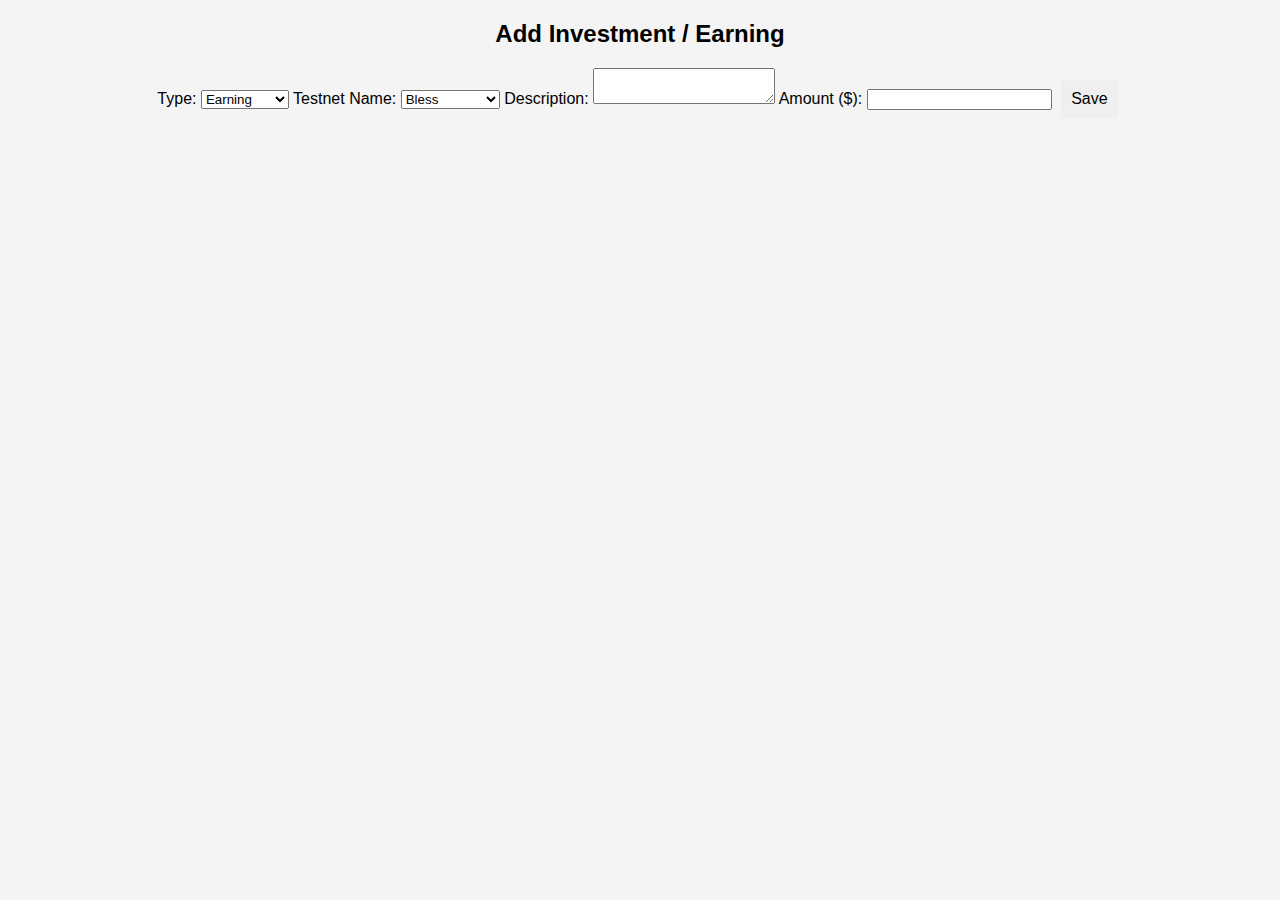
==== add.html @ 65c8eab0 "Create add.html" ====
<!DOCTYPE html>
<html lang="en">
<head>
    <meta charset="UTF-8">
    <meta name="viewport" content="width=device-width, initial-scale=1.0">
    <title>Add Investment / Earning</title>
    <link rel="stylesheet" href="styles.css">
</head>
<body>
    <div class="form-container">
        <h2>Add Investment / Earning</h2>
        <label>Type:</label>
        <select id="type">
            <option value="Earning">Earning</option>
            <option value="Investment">Investment</option>
        </select>

        <label>Testnet Name:</label>
        <select id="project">
            <option>Bless</option>
            <option>Dawn</option>
            <option>Grass</option>
            <option>Graident</option>
            <option>One Football</option>
            <option>Teneo</option>
        </select>

        <label>Description:</label>
        <textarea id="description" maxlength="300"></textarea>

        <label>Amount ($):</label>
        <input type="number" id="amount" min="1">

        <button onclick="saveEntry()">Save</button>
    </div>

    <script src="script.js"></script>
</body>
</html>
---- styles.css ----
body {
    font-family: Arial, sans-serif;
    background: #f4f4f4;
    text-align: center;
    margin: 0;
    padding: 0;
}

header {
    background: #333;
    color: white;
    padding: 10px;
}

h1 {
    margin: 0;
}

button {
    border: none;
    padding: 10px;
    margin: 5px;
    cursor: pointer;
    font-size: 16px;
}

.project-btn {
    background: #ddd;
    padding: 8px 12px;
    border-radius: 5px;
}

.done-btn {
    background: #888;
    color: white;
}

.done-btn.completed {
    background: green;
}

.hidden {
    display: none;
}

/* Navigation */
nav {
    position: fixed;
    bottom: 0;
    width: 100%;
    background: white;
    display: flex;
    justify-content: space-around;
    padding: 10px 0;
    box-shadow: 0 -2px 5px rgba(0, 0, 0, 0.1);
}

/* Earnings UI */
.earning-summary {
    display: flex;
    justify-content: space-around;
    margin: 20px 0;
}

.summary-box {
    background: white;
    padding: 10px;
    border-radius: 8px;
    box-shadow: 0px 4px 6px rgba(0, 0, 0, 0.2);
}

.add-btn {
    background: purple;
    color: white;
    position: absolute;
    right: 20px;
    top: 60px;
    }
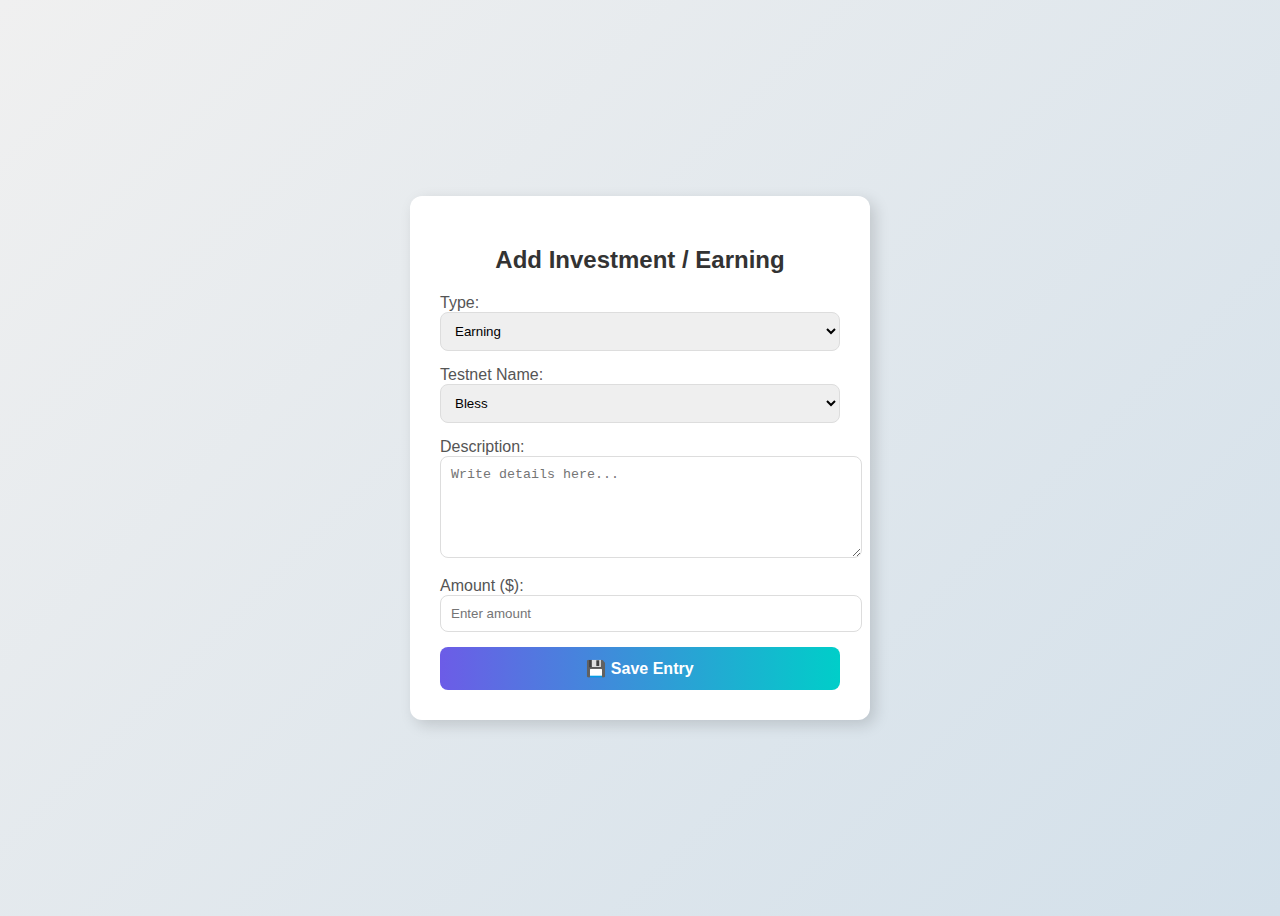
==== commit 8500193a: "Update add.html" ====
--- a/add.html
+++ b/add.html
@@ -4,36 +4,51 @@
     <meta charset="UTF-8">
     <meta name="viewport" content="width=device-width, initial-scale=1.0">
     <title>Add Investment / Earning</title>
-    <link rel="stylesheet" href="styles.css">
 </head>
-<body>
-    <div class="form-container">
-        <h2>Add Investment / Earning</h2>
-        <label>Type:</label>
-        <select id="type">
-            <option value="Earning">Earning</option>
-            <option value="Investment">Investment</option>
-        </select>
+<body style="display: flex; justify-content: center; align-items: center; height: 100vh; background: linear-gradient(135deg, #f0f0f0, #d3e0ea); font-family: Arial, sans-serif;">
 
-        <label>Testnet Name:</label>
-        <select id="project">
-            <option>Bless</option>
-            <option>Dawn</option>
-            <option>Grass</option>
-            <option>Graident</option>
-            <option>One Football</option>
-            <option>Teneo</option>
-        </select>
+    <div style="background: white; padding: 30px; border-radius: 12px; box-shadow: 5px 5px 15px rgba(0, 0, 0, 0.15); width: 100%; max-width: 400px; text-align: center;">
+        <h2 style="color: #333; margin-bottom: 20px;">Add Investment / Earning</h2>
 
-        <label>Description:</label>
-        <textarea id="description" maxlength="300"></textarea>
+        <div style="margin-bottom: 15px; text-align: left;">
+            <label style="font-weight: 500; color: #555;">Type:</label>
+            <select id="type" style="width: 100%; padding: 10px; border-radius: 8px; border: 1px solid #ddd;">
+                <option value="Earning">Earning</option>
+                <option value="Investment">Investment</option>
+            </select>
+        </div>
 
-        <label>Amount ($):</label>
-        <input type="number" id="amount" min="1">
+        <div style="margin-bottom: 15px; text-align: left;">
+            <label style="font-weight: 500; color: #555;">Testnet Name:</label>
+            <select id="project" style="width: 100%; padding: 10px; border-radius: 8px; border: 1px solid #ddd;">
+                <option>Bless</option>
+                <option>Dawn</option>
+                <option>Grass</option>
+                <option>Graident</option>
+                <option>One Football</option>
+                <option>Teneo</option>
+            </select>
+        </div>
 
-        <button onclick="saveEntry()">Save</button>
+        <div style="margin-bottom: 15px; text-align: left;">
+            <label style="font-weight: 500; color: #555;">Description:</label>
+            <textarea id="description" maxlength="300" placeholder="Write details here..." style="width: 100%; padding: 10px; border-radius: 8px; border: 1px solid #ddd; height: 80px;"></textarea>
+        </div>
+
+        <div style="margin-bottom: 15px; text-align: left;">
+            <label style="font-weight: 500; color: #555;">Amount ($):</label>
+            <input type="number" id="amount" min="1" placeholder="Enter amount" style="width: 100%; padding: 10px; border-radius: 8px; border: 1px solid #ddd;">
+        </div>
+
+        <button onclick="saveEntry()" style="width: 100%; padding: 12px; background: linear-gradient(90deg, #6c5ce7, #00cec9); color: white; font-size: 16px; font-weight: bold; border: none; border-radius: 8px; cursor: pointer; transition: 0.3s;">
+            💾 Save Entry
+        </button>
     </div>
 
-    <script src="script.js"></script>
+    <script>
+        function saveEntry() {
+            alert("Entry Saved!");
+        }
+    </script>
 </body>
 </html>
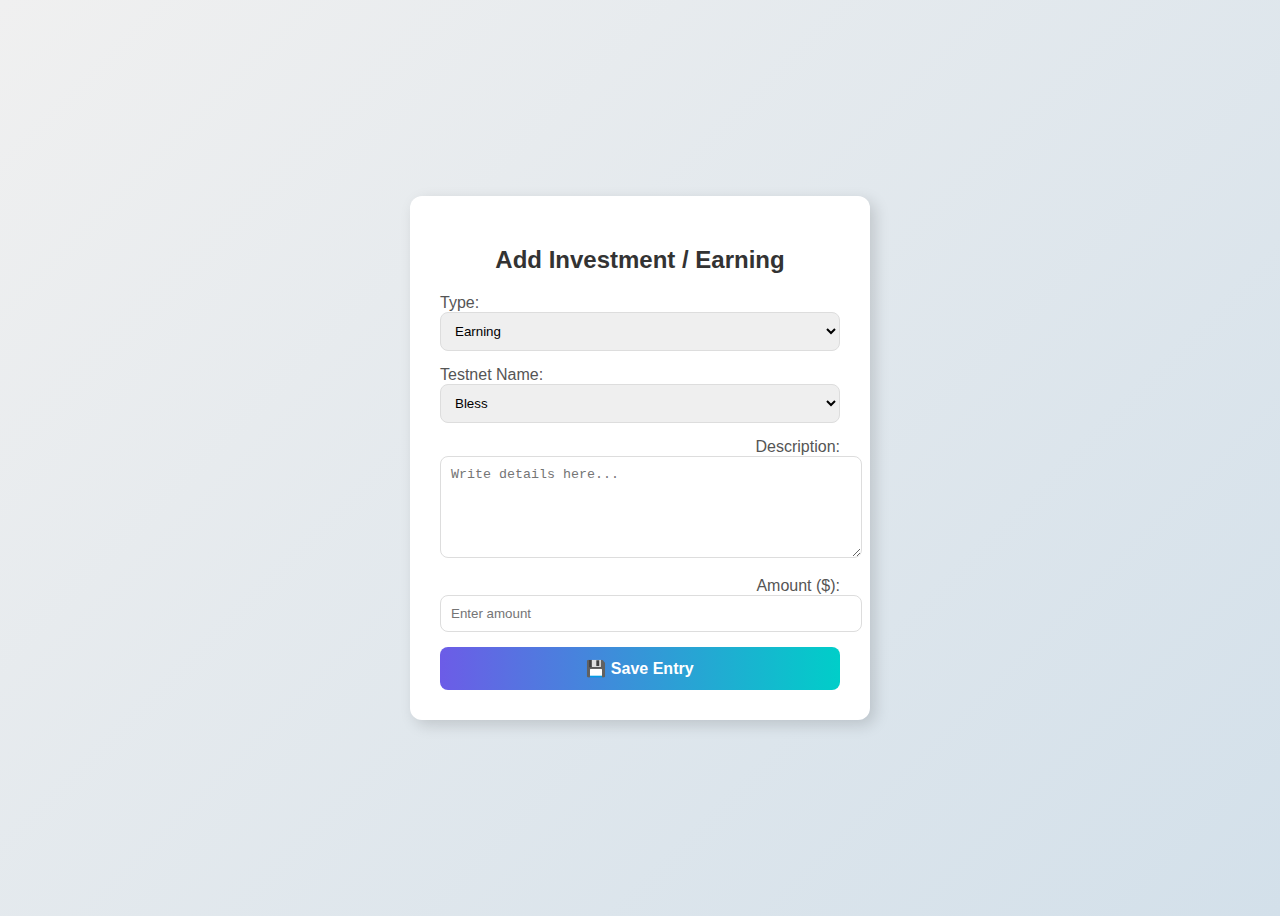
==== commit f4c4f83f: "Update add.html" ====
--- a/add.html
+++ b/add.html
@@ -2,7 +2,7 @@
 <html lang="en">
 <head>
     <meta charset="UTF-8">
-    <meta name="viewport" content="width=device-width, initial-scale=1.0">
+    <meta name="viewport" content="width=device-width, initial-scale=2.0">
     <title>Add Investment / Earning</title>
 </head>
 <body style="display: flex; justify-content: center; align-items: center; height: 100vh; background: linear-gradient(135deg, #f0f0f0, #d3e0ea); font-family: Arial, sans-serif;">
@@ -30,12 +30,12 @@
             </select>
         </div>
 
-        <div style="margin-bottom: 15px; text-align: left;">
+        <div style="margin-bottom: 15px; text-align: right;">
             <label style="font-weight: 500; color: #555;">Description:</label>
             <textarea id="description" maxlength="300" placeholder="Write details here..." style="width: 100%; padding: 10px; border-radius: 8px; border: 1px solid #ddd; height: 80px;"></textarea>
         </div>
 
-        <div style="margin-bottom: 15px; text-align: left;">
+        <div style="margin-bottom: 15px; text-align: right;">
             <label style="font-weight: 500; color: #555;">Amount ($):</label>
             <input type="number" id="amount" min="1" placeholder="Enter amount" style="width: 100%; padding: 10px; border-radius: 8px; border: 1px solid #ddd;">
         </div>
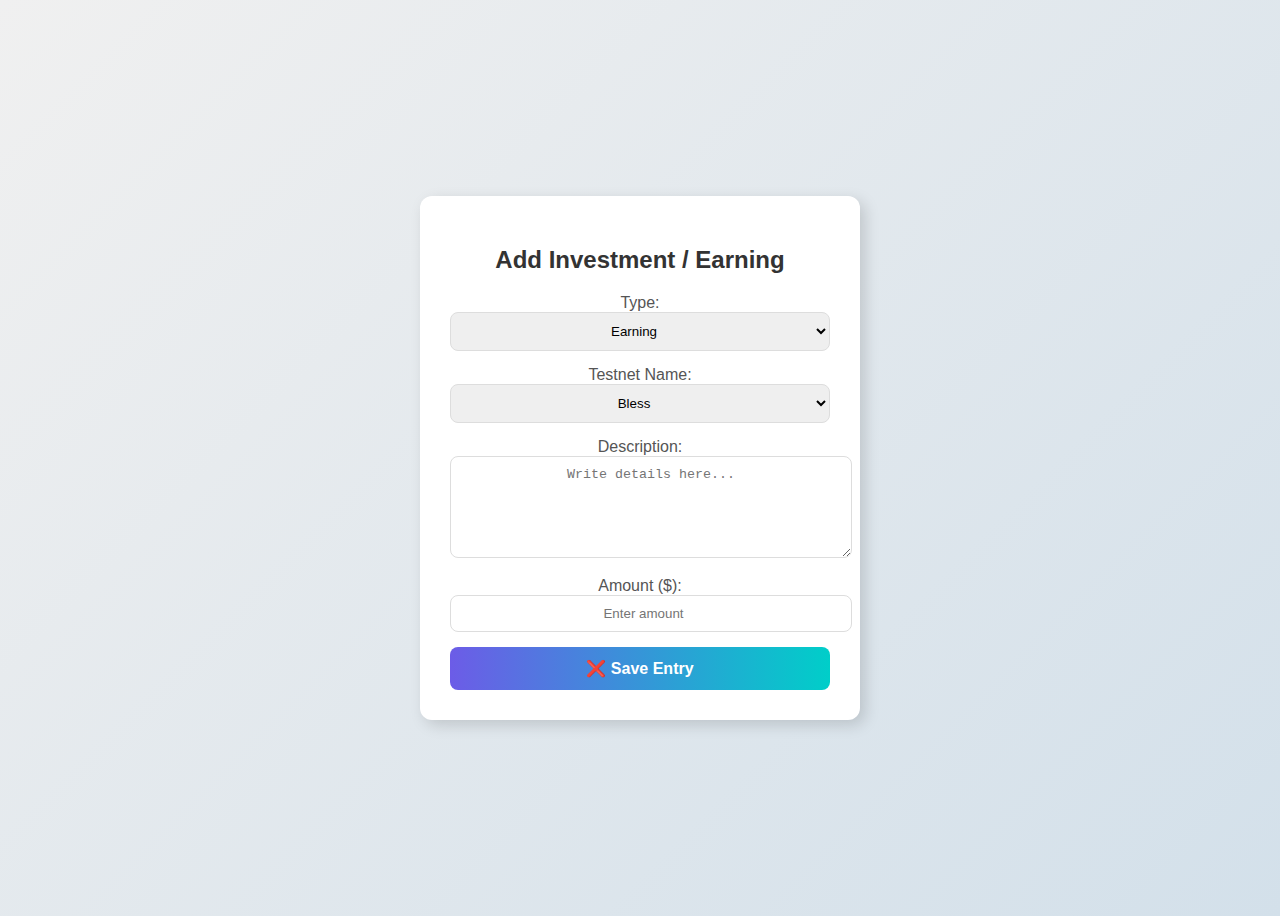
==== commit 8e380290: "Update add.html" ====
--- a/add.html
+++ b/add.html
@@ -2,47 +2,73 @@
 <html lang="en">
 <head>
     <meta charset="UTF-8">
-    <meta name="viewport" content="width=device-width, initial-scale=2.0">
+    <meta name="viewport" content="width=device-width, initial-scale=1.0">
     <title>Add Investment / Earning</title>
 </head>
 <body style="display: flex; justify-content: center; align-items: center; height: 100vh; background: linear-gradient(135deg, #f0f0f0, #d3e0ea); font-family: Arial, sans-serif;">
 
-    <div style="background: white; padding: 30px; border-radius: 12px; box-shadow: 5px 5px 15px rgba(0, 0, 0, 0.15); width: 100%; max-width: 400px; text-align: center;">
+    <div style="background: white; padding: 30px; border-radius: 12px; box-shadow: 5px 5px 15px rgba(0, 0, 0, 0.15); width: 100%; max-width: 380px; text-align: center;">
         <h2 style="color: #333; margin-bottom: 20px;">Add Investment / Earning</h2>
 
-        <div style="margin-bottom: 15px; text-align: left;">
-            <label style="font-weight: 500; color: #555;">Type:</label>
-            <select id="type" style="width: 100%; padding: 10px; border-radius: 8px; border: 1px solid #ddd;">
-                <option value="Earning">Earning</option>
-                <option value="Investment">Investment</option>
-            </select>
-        </div>
+        <form style="display: flex; flex-direction: column; align-items: center;">
+            
+            <div style="width: 100%; margin-bottom: 15px;">
+                <label style="font-weight: 500; color: #555; text-align: left; width: 100%;">Type:</label>
+                <select id="type" style="width: 100%; padding: 10px; border-radius: 8px; border: 1px solid #ddd; text-align: center;">
+                    <option value="Earning">Earning</option>
+                    <option value="Investment">Investment</option>
+                </select>
+            </div>
 
-        <div style="margin-bottom: 15px; text-align: left;">
-            <label style="font-weight: 500; color: #555;">Testnet Name:</label>
-            <select id="project" style="width: 100%; padding: 10px; border-radius: 8px; border: 1px solid #ddd;">
-                <option>Bless</option>
-                <option>Dawn</option>
-                <option>Grass</option>
-                <option>Graident</option>
-                <option>One Football</option>
-                <option>Teneo</option>
-            </select>
-        </div>
+            <div style="width: 100%; margin-bottom: 15px;">
+                <label style="font-weight: 500; color: #555; text-align: left; width: 100%;">Testnet Name:</label>
+                <select id="project" style="width: 100%; padding: 10px; border-radius: 8px; border: 1px solid #ddd; text-align: center;">
+                    <option>Bless</option>
+                    <option>Dawn</option>
+                    <option>Grass</option>
+                    <option>Graident</option>
+                    <option>One Football</option>
+                    <option>Teneo</option>
+                    <option>Nexus</option>
+                    <option>Nodepay</option>
+                    <option>Blockmesh</option>
+                    <option>Flow3</option>
+                    <option>Mygate</option>
+                    <option>Treasury</option>
+                    <option>Layeredge</option>
+                    <option>Common</option>
+                    <option>Beamable</option>
+                    <option>Giza</option>
+                    <option>Exhabits</option>
+                    <option>Sogni</option>
+                    <option>Solflare NFT</option>
+                    <option>Deshare [Cess]</option>
+                    <option>Wonix</option>
+                    <option>Arch</option>
+                    <option>Dvin</option>
+                    <option>Blockscout</option>
+                    <option>Malda</option>
+                    <option>Somnia</option>
+                    <option>Social Incentive</option>
+                    <option>Billions</option>
+                    <option>Pod [Dreamers]</option>
+                </select>
+            </div>
 
-        <div style="margin-bottom: 15px; text-align: right;">
-            <label style="font-weight: 500; color: #555;">Description:</label>
-            <textarea id="description" maxlength="300" placeholder="Write details here..." style="width: 100%; padding: 10px; border-radius: 8px; border: 1px solid #ddd; height: 80px;"></textarea>
-        </div>
+            <div style="width: 100%; margin-bottom: 15px;">
+                <label style="font-weight: 500; color: #555; text-align: left; width: 100%;">Description:</label>
+                <textarea id="description" maxlength="300" placeholder="Write details here..." style="width: 100%; padding: 10px; border-radius: 8px; border: 1px solid #ddd; height: 80px; text-align: center;"></textarea>
+            </div>
 
-        <div style="margin-bottom: 15px; text-align: right;">
-            <label style="font-weight: 500; color: #555;">Amount ($):</label>
-            <input type="number" id="amount" min="1" placeholder="Enter amount" style="width: 100%; padding: 10px; border-radius: 8px; border: 1px solid #ddd;">
-        </div>
+            <div style="width: 100%; margin-bottom: 15px;">
+                <label style="font-weight: 500; color: #555; text-align: left; width: 100%;">Amount ($):</label>
+                <input type="number" id="amount" min="1" placeholder="Enter amount" style="width: 100%; padding: 10px; border-radius: 8px; border: 1px solid #ddd; text-align: center;">
+            </div>
 
-        <button onclick="saveEntry()" style="width: 100%; padding: 12px; background: linear-gradient(90deg, #6c5ce7, #00cec9); color: white; font-size: 16px; font-weight: bold; border: none; border-radius: 8px; cursor: pointer; transition: 0.3s;">
-            💾 Save Entry
-        </button>
+            <button type="button" onclick="saveEntry()" style="width: 100%; padding: 12px; background: linear-gradient(90deg, #6c5ce7, #00cec9); color: white; font-size: 16px; font-weight: bold; border: none; border-radius: 8px; cursor: pointer; transition: 0.3s;">
+                ❌ Save Entry
+            </button>
+        </form>
     </div>
 
     <script>
